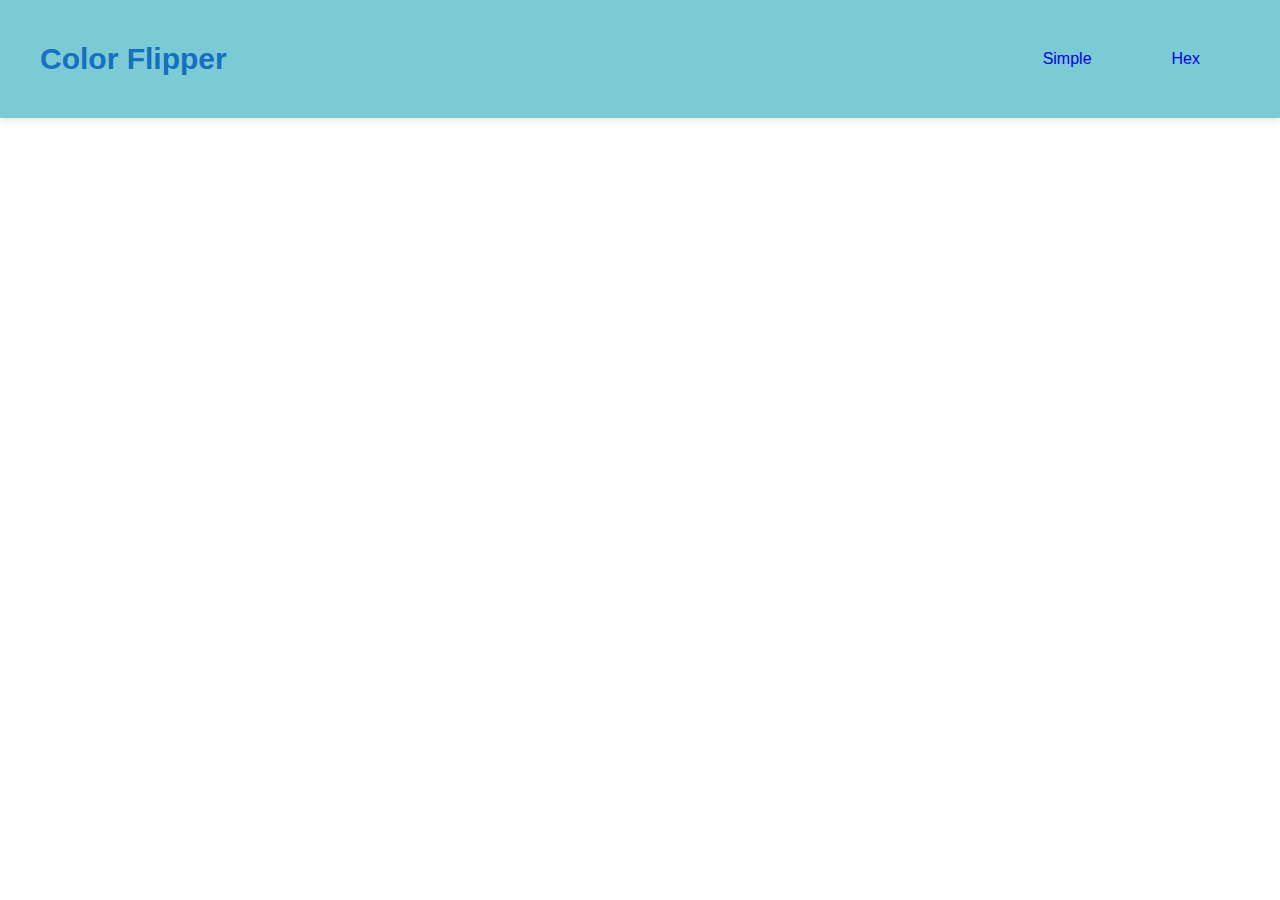
==== hex.html @ db1aa368 "Create index.html" ====
<!DOCTYPE html>
<html lang="en">
<head>
    <meta charset="UTF-8">
    <meta name="viewport" content="width=device-width, initial-scale=1.0">
    <title>Color Flipper</title>
    <link rel="stylesheet" href="style.css">
</head>
<body>
    <div class="top-nav">
        <h1>Color Flipper</h1>
        <a href="index.html">Simple</a>
        <a href="hex.html">Hex</a>
    </div>
</body>
</html>
---- style.css ----
* {
    margin: 0;
    padding: 0;
    font-family: 'Montserrat', sans-serif;
}

.top-nav {
    display: flex;
    justify-content: flex-end;
    align-items: center;
    padding: 20px 40px;
    background-color: #7ACBD3;
    box-shadow: 0 1px 8px #ddd;
    color: #1570C1;
}

h1 {
    margin-right: auto;
    font-size: 30px;
}

.nav-links {
    padding: 14px 16px;
    margin-left: 40px;
    font-size: 25px;
    
  }

.top-nav a {
    text-decoration: none;
    padding: 10px 20px;
    border-radius: 10px;
    margin: 20px;
    align-self: flex-end;
    transition: all 0.3s ease 0s;
}

.top-nav a:hover {
    background-color: #768DA2;
}

.container {
    display: flex;
    flex-direction: column;
    align-items: center;
    justify-content: center;
    height: 100vh;
    background-color: #f1f5f8;
}

h2 {
    margin: 10px;
 
 
    color: #1570C1;
}

.color {
    text-transform: capitalize;
    color: #f1f5f8;
}

.box {
    background-color: #31322F;
    padding: 10px;
    border-radius: 10px;
    letter-spacing: 4px;
}

.btn {
    padding: 1rem;
    background-color: #f1f5f8;
    border-color: black;
    color: #1570C1;
    font-size: 15px;
    font-weight: bold;
    border-radius: 10px;
    margin: 20px;
    letter-spacing: 2px;    
    transition: all 0.2s;
}

.btn:hover {
    background-color:#31322F;
}
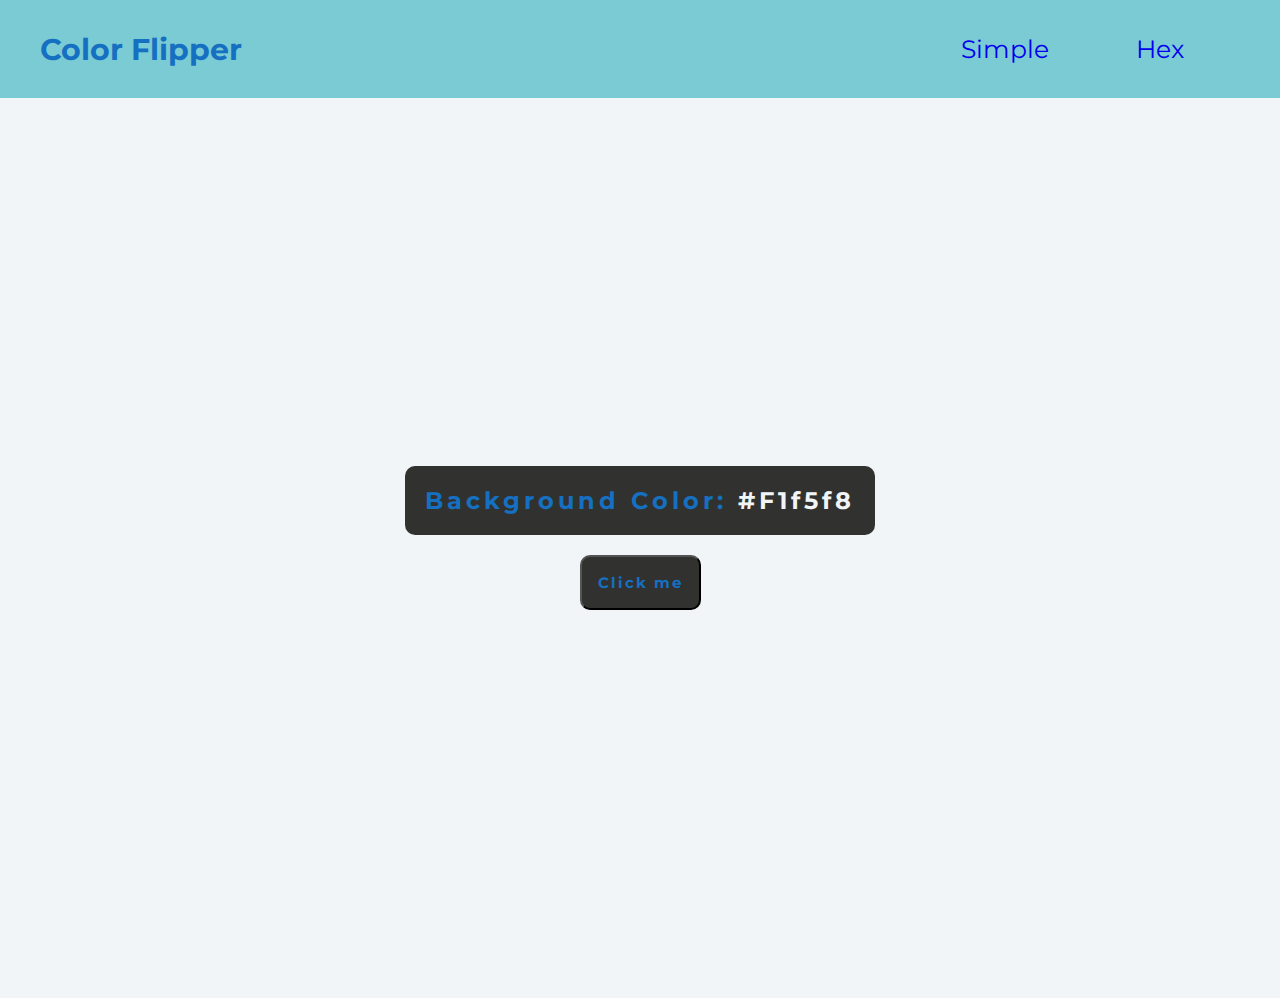
==== commit 8cde219a: "Created hex.js" ====
--- a/hex.html
+++ b/hex.html
@@ -5,12 +5,28 @@
     <meta name="viewport" content="width=device-width, initial-scale=1.0">
     <title>Color Flipper</title>
     <link rel="stylesheet" href="style.css">
+    <link rel="preconnect" href="https://fonts.googleapis.com">
+<link rel="preconnect" href="https://fonts.gstatic.com" crossorigin>
+<link href="https://fonts.googleapis.com/css2?family=Montserrat:wght@100&display=swap" rel="stylesheet">
 </head>
 <body>
     <div class="top-nav">
-        <h1>Color Flipper</h1>
+        <h1 class="nav-title">Color Flipper</h1>
+    <div class="nav-links">
         <a href="index.html">Simple</a>
         <a href="hex.html">Hex</a>
+        </div>
     </div>
+    <div class="container">
+        <div class="box">
+        <h2>Background Color: 
+            <span class="color">
+                #f1f5f8
+            </span>
+        </h2>
+        </div>
+        <button class="btn">Click me</button>
+    </div>
+    <script src="hex.js"></script>
 </body>
 </html>--- a/style.css
+++ b/style.css
@@ -69,7 +69,7 @@
 
 .btn {
     padding: 1rem;
-    background-color: #f1f5f8;
+    background-color: #31322F;
     border-color: black;
     color: #1570C1;
     font-size: 15px;
@@ -81,5 +81,5 @@
 }
 
 .btn:hover {
-    background-color:#31322F;
+    background-color:#A5AB99;
 }
